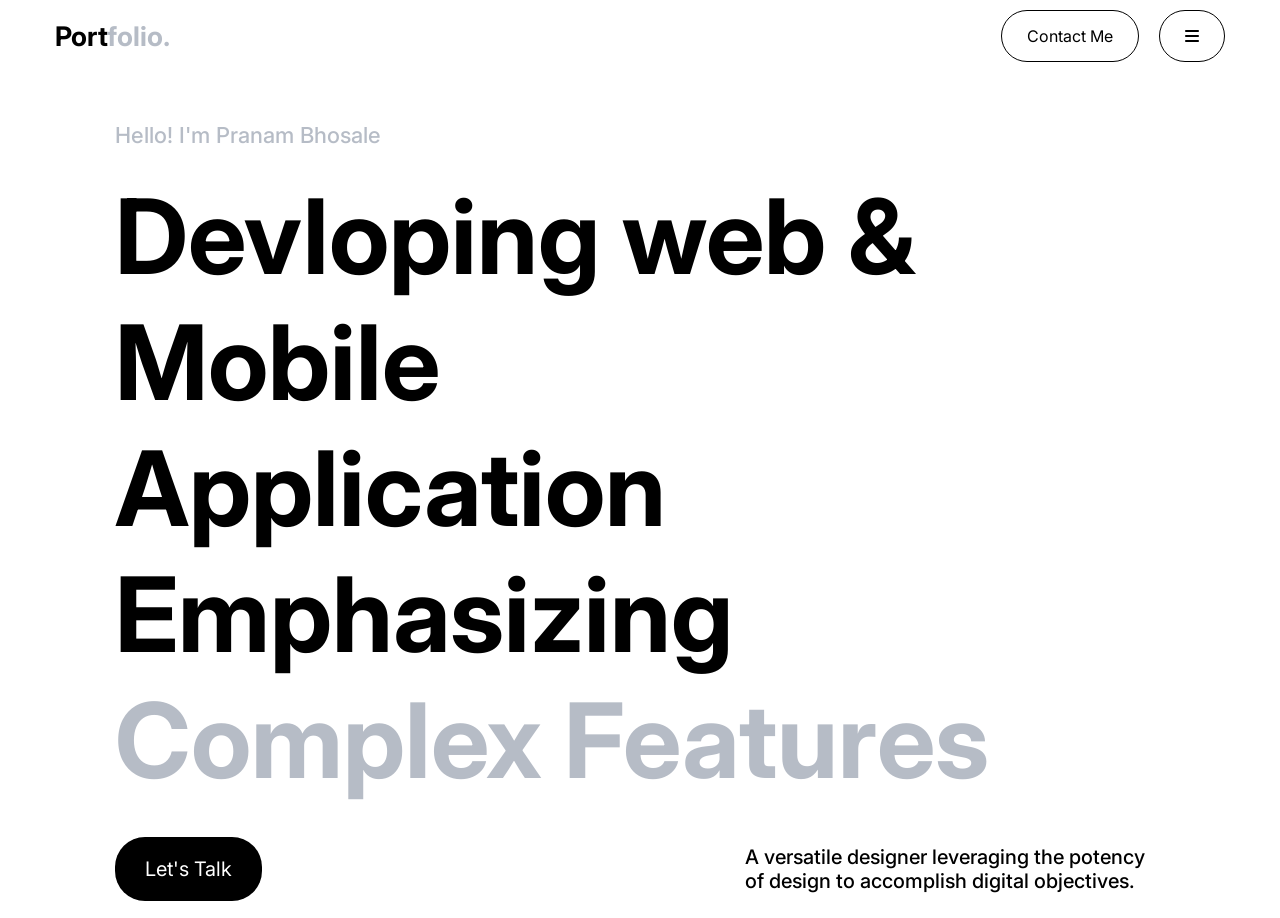
==== Class/index.html @ 0e001c01 "First commit" ====
<!DOCTYPE html>
<html lang="en">
<head>
    <meta charset="UTF-8">
    <meta name="viewport" content="width=device-width, initial-scale=1.0">
    <title>Document</title>
    <link rel="stylesheet" href="/Class/style.css">
    <link rel="stylesheet" href="https://cdnjs.cloudflare.com/ajax/libs/font-awesome/6.5.2/css/all.min.css" 
    integrity="sha512-SnH5WK+bZxgPHs44uWIX+LLJAJ9/2PkPKZ5QiAj6Ta86w+fsb2TkcmfRyVX3pBnMFcV7oQPJkl9QevSCWr3W6A==" crossorigin="anonymous" referrerpolicy="no-referrer" />
</head>
<body>
  <div class="header">
    <div>
        <h2>Port<span>folio.</span></h2>
    </div>
  <div class="links">
    <div class="contact-btn">Contact Me</div>
    <div class="menu"><i class="fa-solid fa-bars"></i></div>
   </div>
  </div>
   <div class="hero">
    <p>Hello! I'm Pranam Bhosale</p>
    <div class="data">
        <h1>Devloping web & Mobile</h1>
        <h1>Application Emphasizing</h1>
        <h1><span>Complex Features</span></h1>
    </div>
   </div>
   <div class="connect">
    <div>
        <div class="talk-btn">Let's Talk</div>
    </div>
    <p>A versatile designer leveraging the potency of design to accomplish digital objectives.</p>
   </div>
   
   
</body>
---- Class/style.css ----
@import url('https://fonts.googleapis.com/css2?family=Inter:wght@100..900&display=swap');
* {
    margin:0;
    padding:0;
    box-sizing: border-box;
    font-family: "Inter", sans-serif;

}
.header {
    padding: 10px 55px;
    display: flex;
    align-items: center;
    justify-content: space-between;
    
}

.header h2{
    font-weight: 700;
    font-size: 27px;
    color: #000;
}
.header h2 span{
    color:rgb(182,188,198);
}
.header h1{
    color:rgb(182,188,198);
}
.contact-btn{
    border:1px solid #000;
    padding:15px 25px;
    border-radius: 30px;
/*align-item center-vertically*/
/*justify content center- horizontally*/
}
.links{
    display: flex;
    align-items: center;   
    justify-content: center;
}
.menu{
    border:1px solid #000;
    padding:15px 25px;
    border-radius: 30px;
    margin-left: 20px;
}


.hero {
    padding:17px 115px;
    padding-top: 50px;


}
.hero p{
    font-size: 22px;
    font-weight: 500;
    color: rgb(182,188,198);
}
.data{
    margin-top: 25px;
}
.data h1{
    font-size: 104px;
}
.data h1 span{
    color: rgb(182,188,198);
}
.connect{
    display: flex;
    align-items: center;
    justify-content: space-between;
    padding: 17px 115px;
}
.talk-btn{
    background-color: #000;
    color: #fff;
    padding:20px 30px;
    border-radius: 30px;
    font-size: 20px;
    font: weight 600px;

}
.connect p{
    width: 40%;
    font-size: 20px;
    font-weight: 500;
}
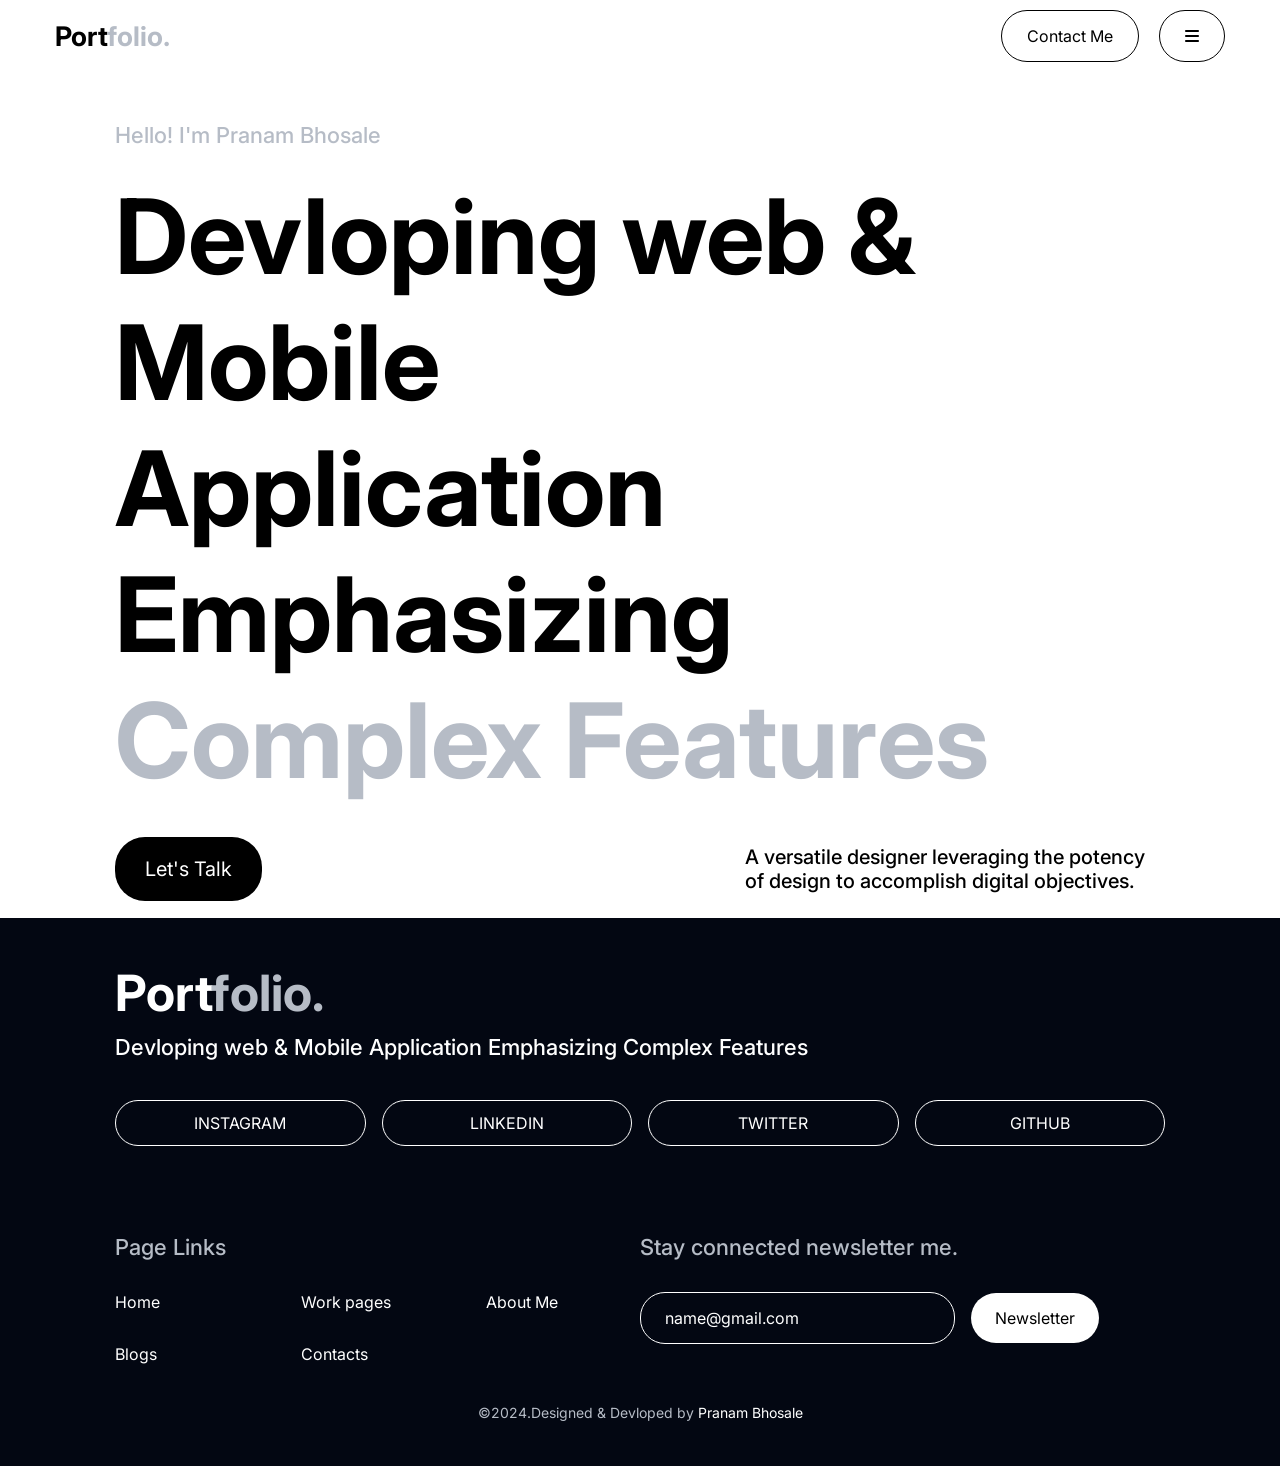
==== commit 3e24ca75: "Added Fotter" ====
--- a/Class/index.html
+++ b/Class/index.html
@@ -32,6 +32,46 @@
     </div>
     <p>A versatile designer leveraging the potency of design to accomplish digital objectives.</p>
    </div>
+
+   <div class="footer">
+     <div class="footer-data">
+      <h1>Port<span>folio.</span></h1>
+      <p>Devloping web & Mobile Application Emphasizing Complex Features </p>
+
+     </div>
+     <div class="social-links">
+      <a href="https://www.instagram.com/accounts/login/?hl=en" target="_blank"> instagram </a>
+      <a href="https://www.linkedin.com/feed/" target="_blank"> linkedin </a>
+      <a href="https://x.com/twitt_login?lang=en" target="_blank"> twitter </a>
+      <a href="https://github.com/pranam0307" target="_blank"> github </a>      
+     </div>
+     <div class="page-links">
+       <div class="footer-links">
+        <h4>Page Links</h4>
+        <div class="link-grid">
+          <a href="">Home</a>
+          <a href="">Work pages</a>
+          <a href="">About Me</a>
+          <a href="">Blogs</a>
+          <a href="">Contacts</a>
+        </div>
+       </div>
+       <div class="footer-form">
+        <p>Stay connected  newsletter me.</p>
+        <form action="">
+          <input type="text" name="" id="" placeholder="name@gmail.com">
+          <div class="form-btn">Newsletter</div>
+        
+
+        </form>
+       </div>
+
+     </div>
+
+      <div class="copy">
+        <p>&#169;2024.Designed & Devloped by <span>Pranam Bhosale</span></p>
+      </div>
+   </div>
    
    
 </body>
--- a/Class/style.css
+++ b/Class/style.css
@@ -84,4 +84,116 @@
     width: 40%;
     font-size: 20px;
     font-weight: 500;
-}+}
+.footer{
+    padding: 45px 115px;
+    background-color: #030712;
+}
+.footer-data h1{
+    color: #fff;
+    font-size: 50px;
+    font-weight: 700;
+}
+
+.footer-data p{
+    color: #fff;
+    font-size: 22px;
+    font-weight: 500;
+    margin-top: 0.7rem; /* 1rem=16px*/
+}
+.footer-data h1 span{
+    color:#b6bcc6 ;
+}
+.social-links{
+    display: grid;
+    grid-template-columns: 1fr 1fr 1fr 1fr;  /*repeat(4, 1fr); /* another method*/
+    grid-gap: 1rem;
+    margin-top: 2.5rem;
+
+}
+.social-links a{
+    border: 1px solid #fff;
+    padding: 12px 0px;
+    border-radius: 25px;
+    color: #fff;
+    text-align: center;
+    text-decoration: none;
+    text-transform: uppercase;
+}
+.page-links{
+    display: grid;
+    grid-template-columns: repeat(2,1fr);
+    margin-top: 5.5rem;
+    
+}   
+.footer-links h4{
+    color: #b6bcc6;
+    font-weight: 500;
+    font-size: 22px;
+    
+
+
+}    
+
+.link-grid{
+    display: grid;
+    grid-template-columns: repeat(3,1fr);
+    grid-gap: 2rem;
+    margin-top: 2rem;
+
+}
+.link-grid a{
+    color: #fff;
+    text-decoration: none;
+    
+}
+.footer-form p{
+    color: #b6bcc6;
+    font-weight: 500;
+    font-size: 22px;
+
+}
+.footer-form form{
+    margin-top: 2rem;
+    display: flex;
+    align-items: center;
+    justify-content: flex-start;
+}
+.footer-form form input{
+    border: none;
+    outline: none;
+    background: none;
+    padding: 15px 24px;
+    border-radius: 25px;
+    font-size: 1rem;
+    border: 1px solid rgb(255, 255, 255);
+    width: 60%;
+    margin-right: 1rem;
+}
+.footer-form form input::placeholder{
+    color: rgb(255, 255, 255);
+}
+.form-btn{
+    padding: 15px 24px;
+    border-radius: 25px;
+    font-size: 1rem;
+    background-color:rgb(255, 255, 255);
+
+}
+.copy{
+    color: #b6bcc6;
+    font-size: 14px;
+
+}
+.copy p{
+    padding-top: 40px;
+    text-align: center;
+    color: #b6bcc6;
+    font-size: 14px;
+}
+.copy p span{
+    color: #fff;
+    font-size: 500;
+
+}
+
